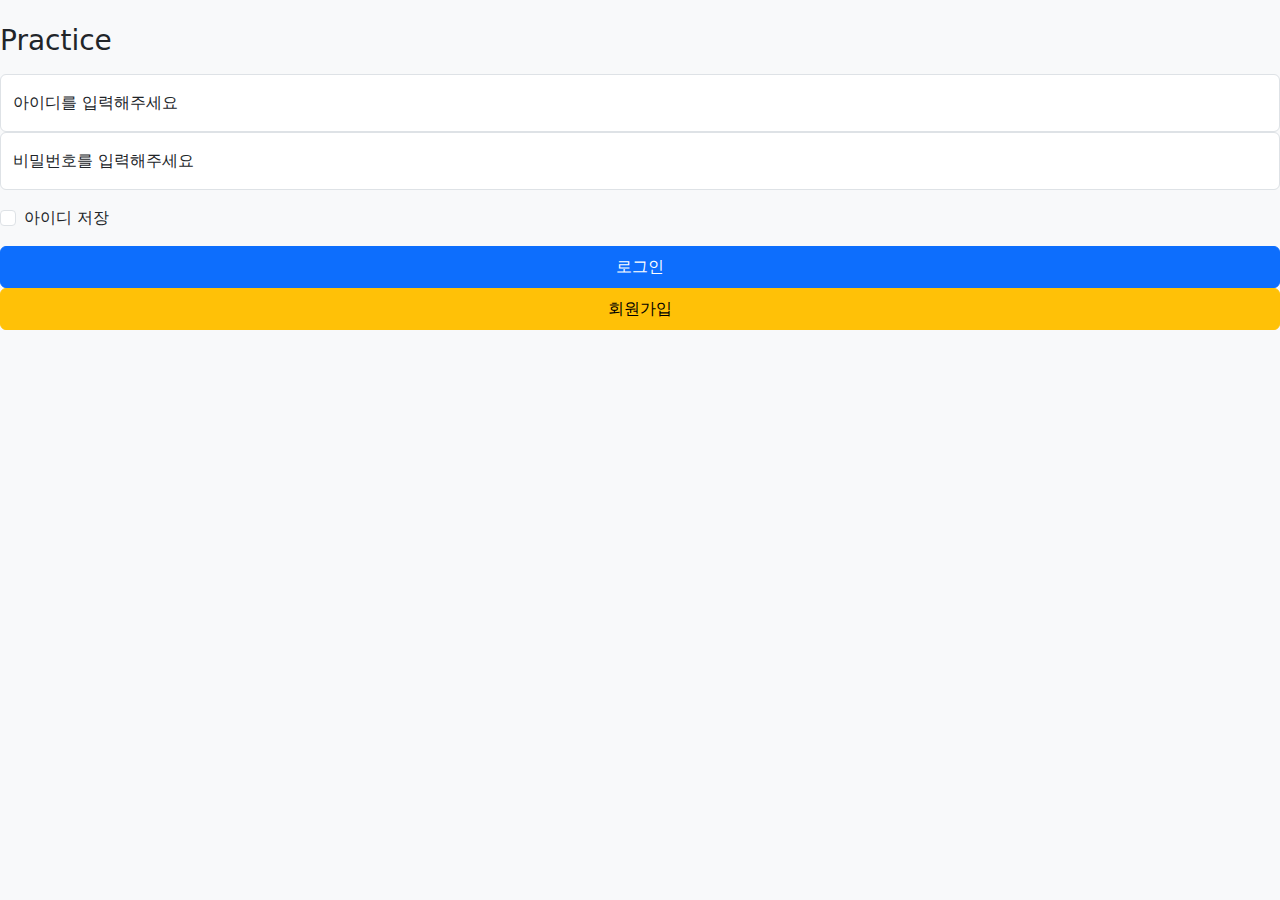
==== src/main/resources/templates/member/signin.html @ 83e68893 "working" ====
<!doctype html>
<html lang="ko" data-bs-theme="auto">
  <head>
    <script src="https://cdn.jsdelivr.net/npm/bootstrap@5.3.3/dist/js/bootstrap.bundle.min.js" integrity="sha384-YvpcrYf0tY3lHB60NNkmXc5s9fDVZLESaAA55NDzOxhy9GkcIdslK1eN7N6jIeHz" crossorigin="anonymous"></script>
    <link href="https://cdn.jsdelivr.net/npm/bootstrap@5.3.3/dist/css/bootstrap.min.css" rel="stylesheet" integrity="sha384-QWTKZyjpPEjISv5WaRU9OFeRpok6YctnYmDr5pNlyT2bRjXh0JMhjY6hW+ALEwIH" crossorigin="anonymous">
    <meta charset="utf-8">
    <meta name="viewport" content="width=device-width, initial-scale=1">
    <title>로그인</title>

    <!-- Custom styles for this template -->
    <link href="/css/sign-in.css" rel="stylesheet">
  </head>
  <body class="d-flex align-items-center py-4 bg-body-tertiary">

<main class="form-signin w-100 m-auto">
  <form method="post" action="member/signin">
    <h1 class="h3 mb-3 fw-normal" style="user-select: none">Practice</h1>

    <div class="form-floating">
      <input type="email" class="form-control" id="floatingInput" placeholder="아이디를 입력해주세요">
      <label for="floatingInput">아이디를 입력해주세요</label>
    </div>
    <div class="form-floating">
      <input type="password" class="form-control" id="floatingPassword" placeholder="비밀번호를 입력해주세요">
      <label for="floatingPassword">비밀번호를 입력해주세요</label>
    </div>

    <div class="form-check text-start my-3">
      <input class="form-check-input" type="checkbox" id="flexCheckDefault">
      <label class="form-check-label" for="flexCheckDefault">
        아이디 저장
      </label>
    </div>
    <button class="btn btn-primary w-100 py-2" type="submit">로그인</button>
    <button class="btn btn-warning w-100 py-2" type="button" onclick="location.href='/member/signup">회원가입</button>
  </form>

</main>
    </body>
</html>
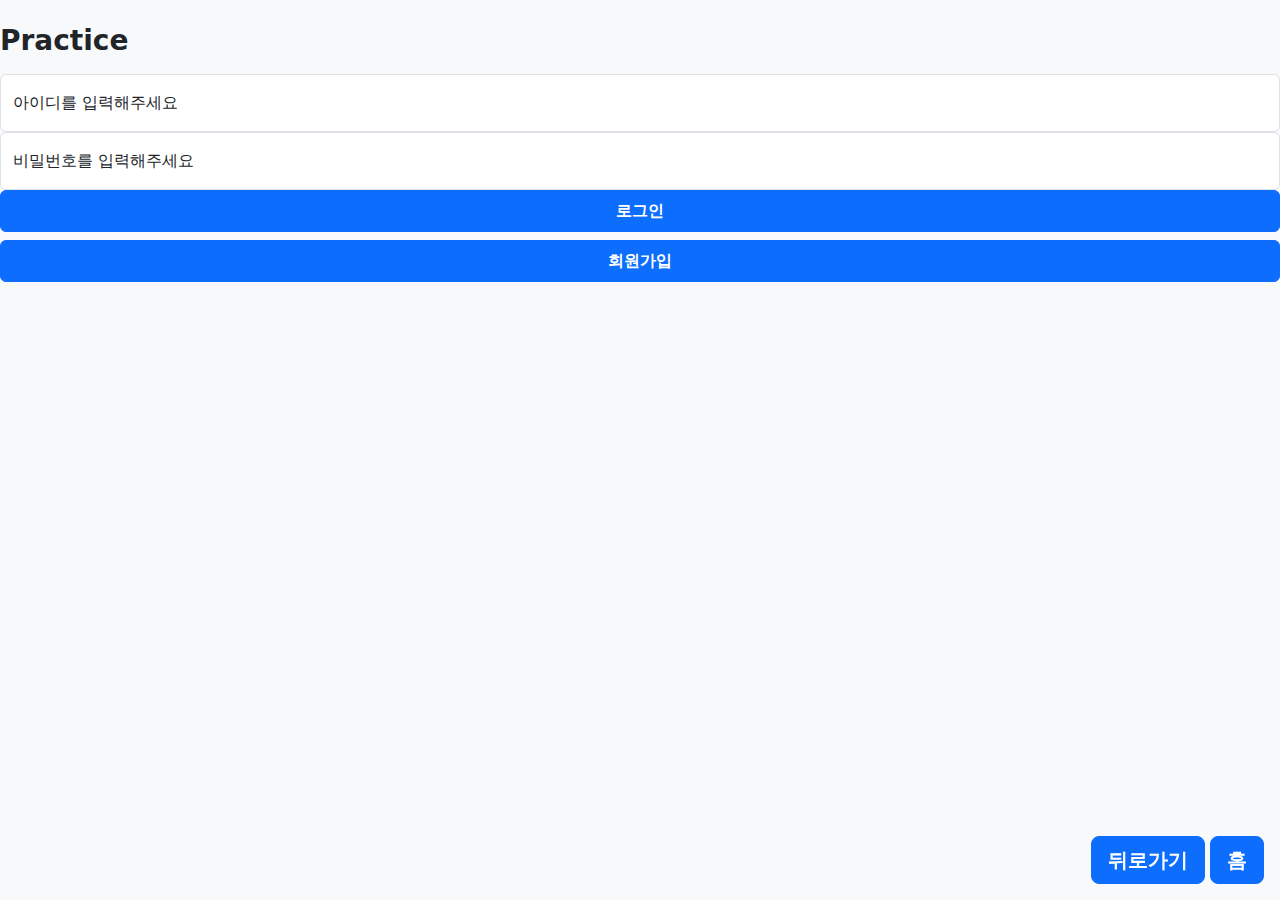
==== commit 3ad7654a: "jwt working" ====
--- a/src/main/resources/templates/member/signin.html
+++ b/src/main/resources/templates/member/signin.html
@@ -1,5 +1,5 @@
 <!doctype html>
-<html lang="ko" data-bs-theme="auto">
+<html lang="ko" xmlns:th="http://www.thymeleaf.org">
   <head>
     <script src="https://cdn.jsdelivr.net/npm/bootstrap@5.3.3/dist/js/bootstrap.bundle.min.js" integrity="sha384-YvpcrYf0tY3lHB60NNkmXc5s9fDVZLESaAA55NDzOxhy9GkcIdslK1eN7N6jIeHz" crossorigin="anonymous"></script>
     <link href="https://cdn.jsdelivr.net/npm/bootstrap@5.3.3/dist/css/bootstrap.min.css" rel="stylesheet" integrity="sha384-QWTKZyjpPEjISv5WaRU9OFeRpok6YctnYmDr5pNlyT2bRjXh0JMhjY6hW+ALEwIH" crossorigin="anonymous">
@@ -13,28 +13,39 @@
   <body class="d-flex align-items-center py-4 bg-body-tertiary">
 
 <main class="form-signin w-100 m-auto">
-  <form method="post" action="member/signin">
-    <h1 class="h3 mb-3 fw-normal" style="user-select: none">Practice</h1>
+  <form method="post" action="/login" id="signinForm">
+    <h1 class="h3 mb-3 fw-bold" style="user-select: none">Practice</h1>
 
     <div class="form-floating">
-      <input type="email" class="form-control" id="floatingInput" placeholder="아이디를 입력해주세요">
+      <input name="memberId" type="text" class="form-control" id="floatingInput" placeholder="아이디를 입력해주세요">
       <label for="floatingInput">아이디를 입력해주세요</label>
     </div>
     <div class="form-floating">
-      <input type="password" class="form-control" id="floatingPassword" placeholder="비밀번호를 입력해주세요">
+      <input name="memberPw" type="password" class="form-control" id="floatingPassword" placeholder="비밀번호를 입력해주세요">
       <label for="floatingPassword">비밀번호를 입력해주세요</label>
     </div>
 
-    <div class="form-check text-start my-3">
-      <input class="form-check-input" type="checkbox" id="flexCheckDefault">
-      <label class="form-check-label" for="flexCheckDefault">
-        아이디 저장
-      </label>
-    </div>
-    <button class="btn btn-primary w-100 py-2" type="submit">로그인</button>
-    <button class="btn btn-warning w-100 py-2" type="button" onclick="location.href='/member/signup">회원가입</button>
+<!--    <div class="form-check text-start my-3">-->
+<!--      <input class="form-check-input" type="checkbox" id="flexCheckDefault">-->
+<!--      <label class="form-check-label" for="flexCheckDefault">-->
+<!--        아이디 저장-->
+<!--      </label>-->
+<!--    </div>-->
+    <button class="btn fw-bold btn-primary w-100 py-2" type="submit">로그인</button>
+    <button class="btn fw-bold btn-primary w-100 my-2 py-2" type="button" onclick="location.href='/member/signup'">회원가입</button>
   </form>
+  <div class="position-fixed bottom-0 end-0 m-3">
+    <button class="btn btn-lg btn-primary fw-bold" onclick="history.back()">뒤로가기</button>
+    <a href="/" class="btn btn-lg btn-primary fw-bold ">홈</a>
+  </div>
+  <script src="/js/signin.js"></script>
+  <script th:inline="javascript">
+    const message = /*[[${message}]]*/ "메시지";
 
+    if(message != null){
+      alert(message);
+    }
+  </script>
 </main>
     </body>
 </html>
